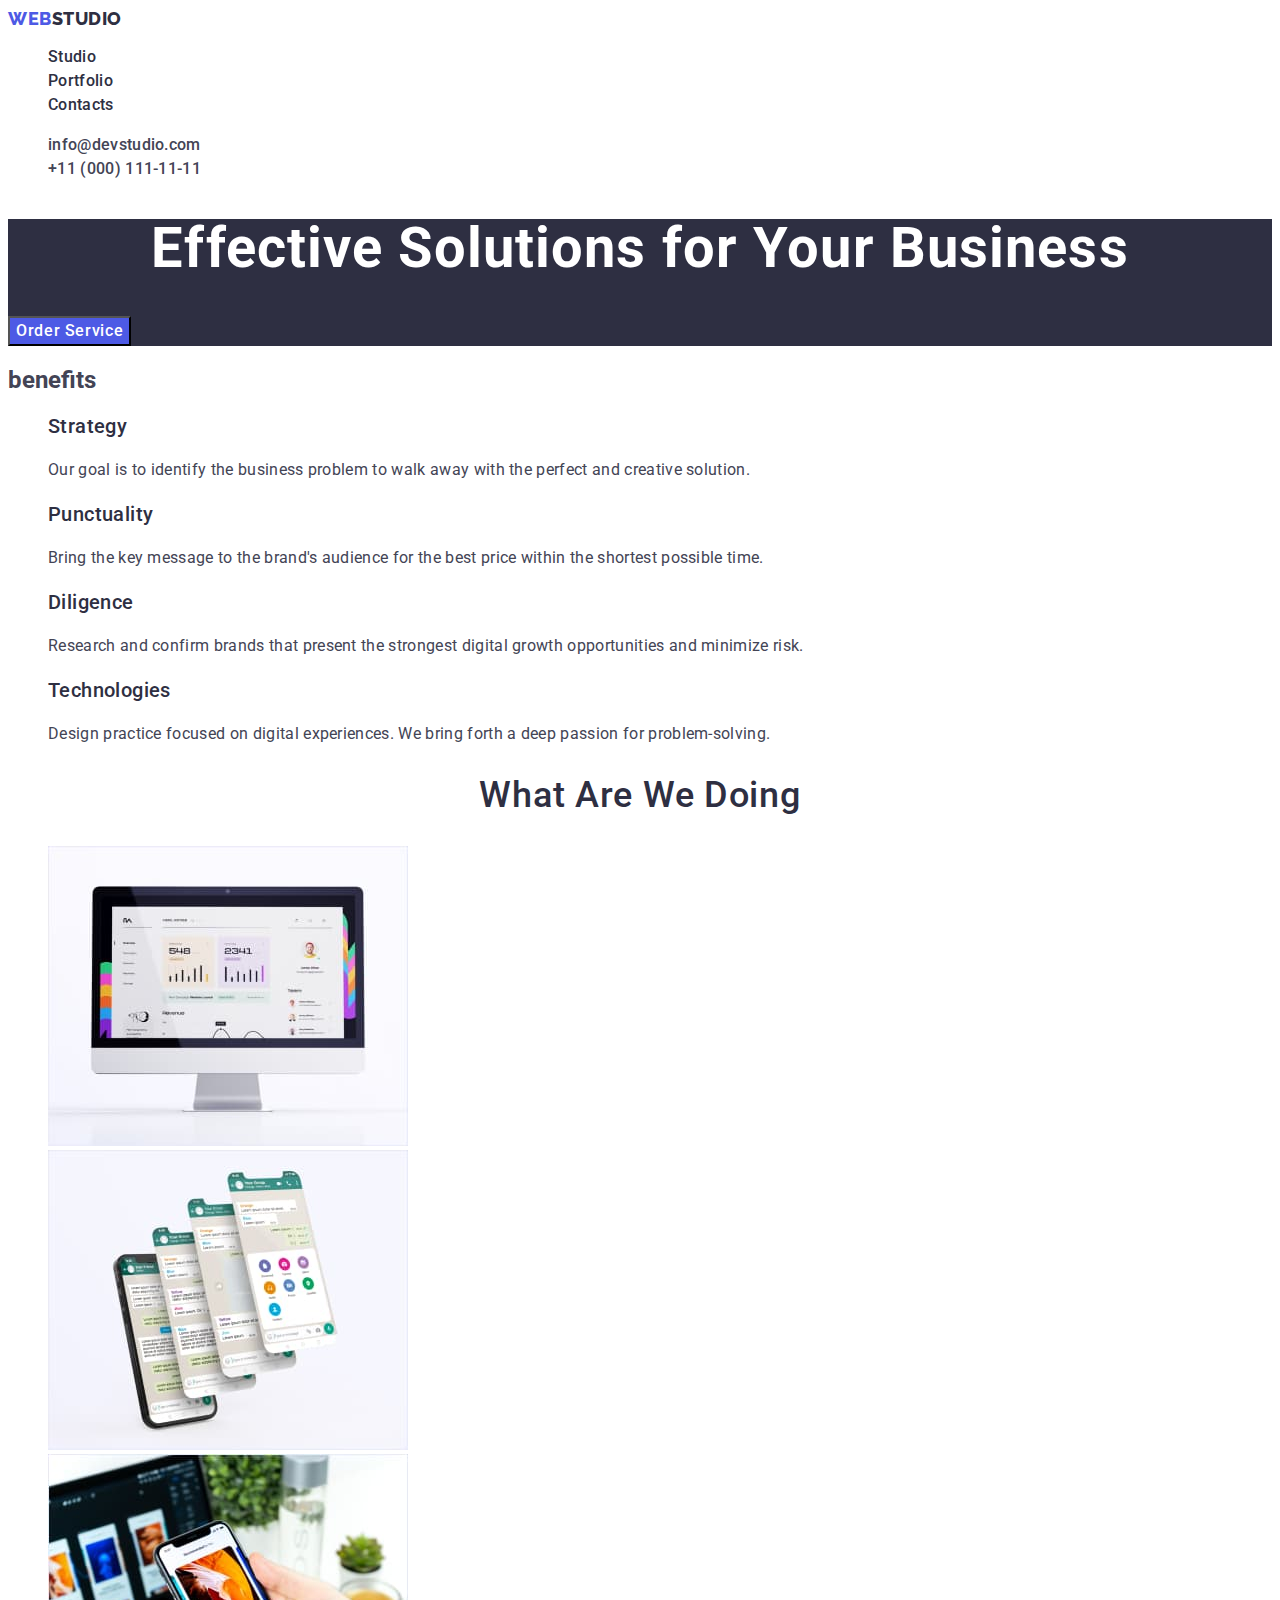
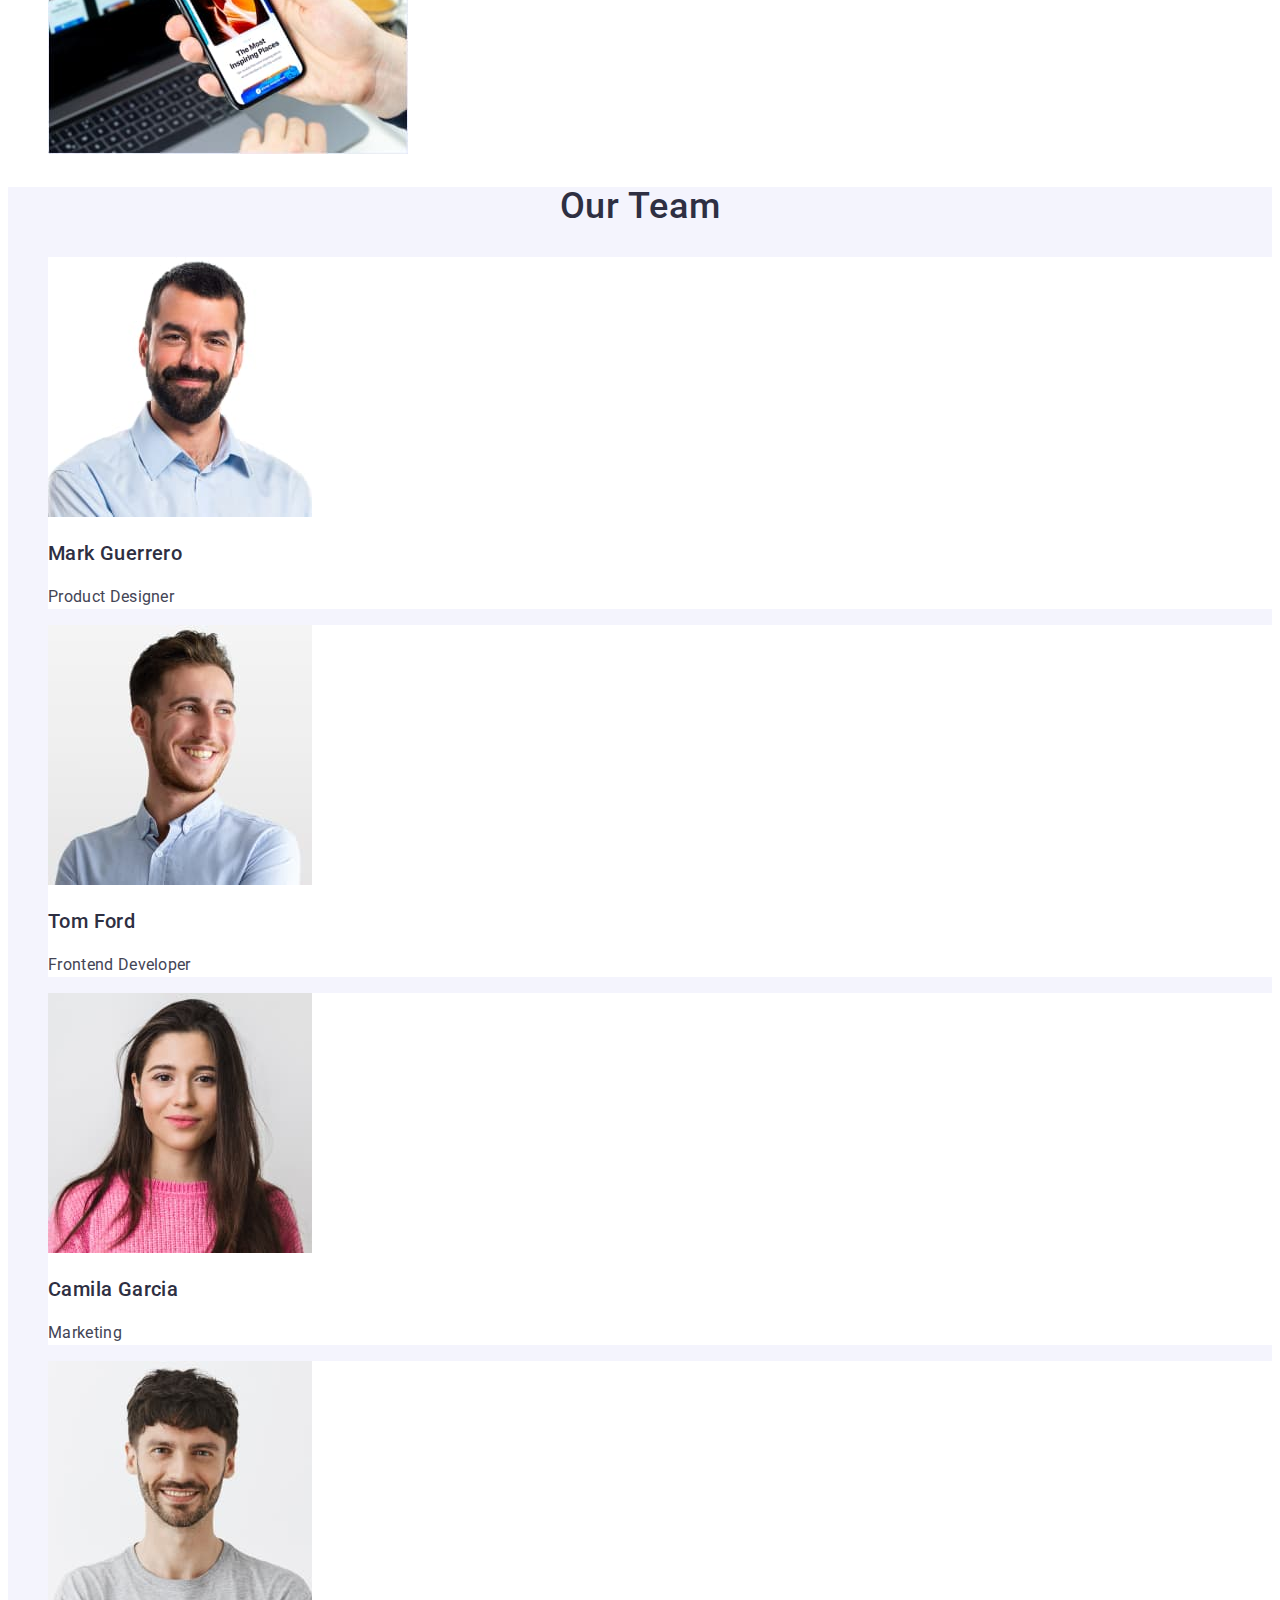
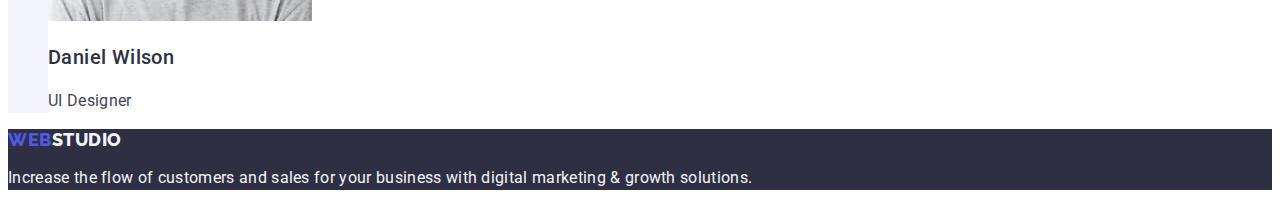
==== index.html @ 7ba55bb9 "Initial commit" ====
<!DOCTYPE html>
<html lang="en">
  <head>
    <meta charset="UTF-8" />
    <meta name="viewport" content="width=device-width, initial-scale=1.0" />
    <title>WebStudio</title>
    <link rel="stylesheet" href="./css/style.css" />
    <link rel="preconnect" href="https://fonts.googleapis.com" />
    <link rel="preconnect" href="https://fonts.gstatic.com" crossorigin />
    <link
      href="https://fonts.googleapis.com/css2?family=Raleway:wght@700&family=Roboto:wght@400;500;700&display=swap"
      rel="stylesheet"
    />
  </head>
  <body class="body">
    <header>
      <nav>
        <a class="web-link link" href="./index.html"
          >Web<span class="web">Studio</span></a
        >
        <ul class="list">
          <li><a class="logo-link link" href="./index.html">Studio</a></li>
          <li>
            <a class="logo-link link" href="./portfolio.html">Portfolio</a>
          </li>
          <li><a class="logo-link link" href="">Contacts</a></li>
        </ul>
      </nav>
      <address class="address">
        <ul class="list">
          <li>
            <a class="address-link link" href="mailto:info@devstudio.com"
              >info@devstudio.com</a
            ><br />
          </li>
          <li>
            <a class="address-link link" href="tel:+110001111111"
              >+11 (000) 111-11-11</a
            ><br />
          </li>
        </ul>
      </address>
    </header>
    <main>
      <!--business-->
      <section class="business">
        <h1 class="business-title">Effective Solutions for Your Business</h1>
        <button class="business-but" type="button">Order Service</button>
      </section>
      <!--benefits-->
      <section>
        <h2>benefits</h2>
        <ul class="list">
          <li>
            <h3 class="benefits-title">Strategy</h3>
            <p class="benefits-text">
              Our goal is to identify the business problem to walk away with the
              perfect and creative solution.
            </p>
          </li>
          <li>
            <h3 class="benefits-title">Punctuality</h3>
            <p class="benefits-text">
              Bring the key message to the brand's audience for the best price
              within the shortest possible time.
            </p>
          </li>
          <li>
            <h3 class="benefits-title">Diligence</h3>
            <p class="benefits-text">
              Research and confirm brands that present the strongest digital
              growth opportunities and minimize risk.
            </p>
          </li>
          <li>
            <h3 class="benefits-title">Technologies</h3>
            <p class="benefits-text">
              Design practice focused on digital experiences. We bring forth a
              deep passion for problem-solving.
            </p>
          </li>
        </ul>
      </section>
      <!--What are we doing-->
      <section>
        <h2 class="title">What are we doing</h2>
        <ul class="list">
          <li>
            <img
              src="./images/img1.jpg"
              alt="computer"
              width="360"
              height="300"
            />
          </li>
          <li>
            <img
              src="./images/img2.jpg"
              alt="tepephones"
              width="360"
              height="300"
            />
          </li>
          <li>
            <img
              src="./images/img3.jpg"
              alt="tepephone"
              width="360"
              height="300"
            />
          </li>
        </ul>
      </section>
      <!--Our Team-->
      <section class="team-section">
        <h2 class="title">Our Team</h2>
        <ul class="list">
          <li class="team-img">
            <img
              src="./images/img4.jpg"
              alt="Mark Guerrero"
              width="264"
              height="260"
            />
            <h3 class="team-title">Mark Guerrero</h3>
            <p class="team-text">Product Designer</p>
          </li>
          <li class="team-img">
            <img
              src="./images/img5.jpg"
              alt="Tom Ford"
              width="264"
              height="260"
            />
            <h3 class="team-title">Tom Ford</h3>
            <p class="team-text">Frontend Developer</p>
          </li>
          <li class="team-img">
            <img
              src="./images/img6.jpg"
              alt="Camila Garcia"
              width="264"
              height="260"
            />
            <h3 class="team-title">Camila Garcia</h3>
            <p class="team-text">Marketing</p>
          </li>
          <li class="team-img">
            <img
              src="./images/img7.jpg"
              alt="Daniel Wilson"
              width="264"
              height="260"
            />
            <h3 class="team-title">Daniel Wilson</h3>
            <p class="team-text">UI Designer</p>
          </li>
        </ul>
      </section>
    </main>
    <footer class="footer">
      <a class="web-link-footer link" href="./index.html"
        >Web<span class="web-studio">Studio</span></a
      >
      <p class="text">
        Increase the flow of customers and sales for your business with digital
        marketing & growth solutions.
      </p>
    </footer>
  </body>
</html>
---- css/style.css ----
:root {
  --iris: #4d5ae5;
  --navyblue: #2e2f42;
  --slate: #434455;
  --white: #fff;
  --cloud: #f4f4fd;
  --ocean: #404bbf;
  --white: #ffffff;
}
.body {
  font-family: "Roboto", sans-serif;
  background-color: #ffffff;
  color: var(--slate);
}
.web {
  color: var(--navyblue);
}
.web-link {
  color: var(--iris);
  font-family: "Raleway", sans-serif;
  font-size: 18px;
  font-weight: 800;
  text-transform: uppercase;
  text-decoration: none;
  line-height: 1.17;
  letter-spacing: 0.03em;
}
.link {
  text-decoration: none;
}
.logo-link {
  color: var(--navyblue, #2e2f42);
  font-family: "Roboto";
  font-weight: 500;
  font-size: 16px;
  line-height: 1.5;
  letter-spacing: 0.02em;
}
.logo-link:hover {
  color: var(--ocean);
}
.logo-link:focus {
  color: var(--ocean);
}
.list {
  list-style: none;
}
.address {
  font-style: normal;
}
.address-link {
  color: var(--slate);
  font-family: "Roboto";
  font-weight: 500;
  line-height: 1.5;
  letter-spacing: 0.02em;
}
.address-link:hover {
  color: var(--ocean);
}
.address-link:focus {
  color: var(--ocean);
}
.business {
  background: var(--navyblue);
}
.business-title {
  color: var(--white);
  text-align: center;
  font-family: "Roboto" o;
  font-size: 56px;
  line-height: 1.07;
  letter-spacing: 0.02em;
}
.business-but {
  font-family: "Roboto", sans-serif;
  font-size: 16px;
  font-weight: 500;
  line-height: 1.5;
  letter-spacing: 0.04em;
  background: var(--iris);
  color: var(--white);
  cursor: pointer;
}
.business-but:hover {
  background-color: var(--ocean);
}
.business-but:focus {
  background-color: var(--ocean);
}
.benefits-title {
  font-family: "Roboto";
  font-size: 20px;
  font-weight: 500;
  color: var(--navyblue);
  line-height: 1.2;
  letter-spacing: 0.02em;
}
.benefits-text {
  font-family: "Roboto";
  font-size: 16px;
  color: var(--slate);
  line-height: 1.5;
  letter-spacing: 0.02em;
}
.team-section {
  background-color: var(--cloud);
}
.title {
  color: var(--navyblue);
  font-family: "Roboto";
  text-align: center;
  font-size: 36px;
  font-weight: 500;
  text-transform: capitalize;
  line-height: 1.11;
  letter-spacing: 0.02em;
}
.team-img {
  background-color: var(--white);
}
.team-title {
  color: var(--navyblue);
  font-family: "Roboto";
  font-size: 20px;
  font-style: normal;
  font-weight: 500;
  line-height: 1.2;
  letter-spacing: 0.02em;
}
.team-text {
  color: var(--slate, #434455);
  font-family: "Roboto";
  font-size: 16px;
  font-style: normal;
  line-height: 1.5;
  letter-spacing: 0.02em;
}
/*footer*/
.footer {
  background: var(--navyblue);
}
.web-link-footer {
  color: var(--iris);
  font-family: "Raleway", sans-serif;
  font-size: 18px;
  font-weight: 800;
  text-transform: uppercase;
  line-height: 1.17;
  letter-spacing: 0.03em;
}
.web-studio {
  color: var(--cloud);
}
.text {
  color: var(--cloud);
  font-family: "Roboto";
  font-size: 16px;
  line-height: 1.5;
  letter-spacing: 0.02em;
}
/*Technologies*/
.tech-but {
  font-family: "Roboto", sans-serif;
  font-size: 16px;
  font-weight: 500;
  line-height: 1.5;
  letter-spacing: 0.04em;
  color: var(--iris);
  background-color: var(--cloud);
  cursor: pointer;
}
.tech-but:hover {
  color: var(--white);
  background-color: var(--ocean);
}
.tech-but:focus {
  color: var(--white);
  background-color: var(--ocean);
}
.tech-title {
  color: var(--navyblue);
  font-family: "Roboto";
  font-size: 20px;
  font-weight: 500;
  line-height: 1.2;
  letter-spacing: 0.02em;
}
.tech-text {
  color: var(--slate);
  font-family: "Roboto";
  font-size: 16px;
  line-height: 1.5;
  letter-spacing: 0.02em;
}
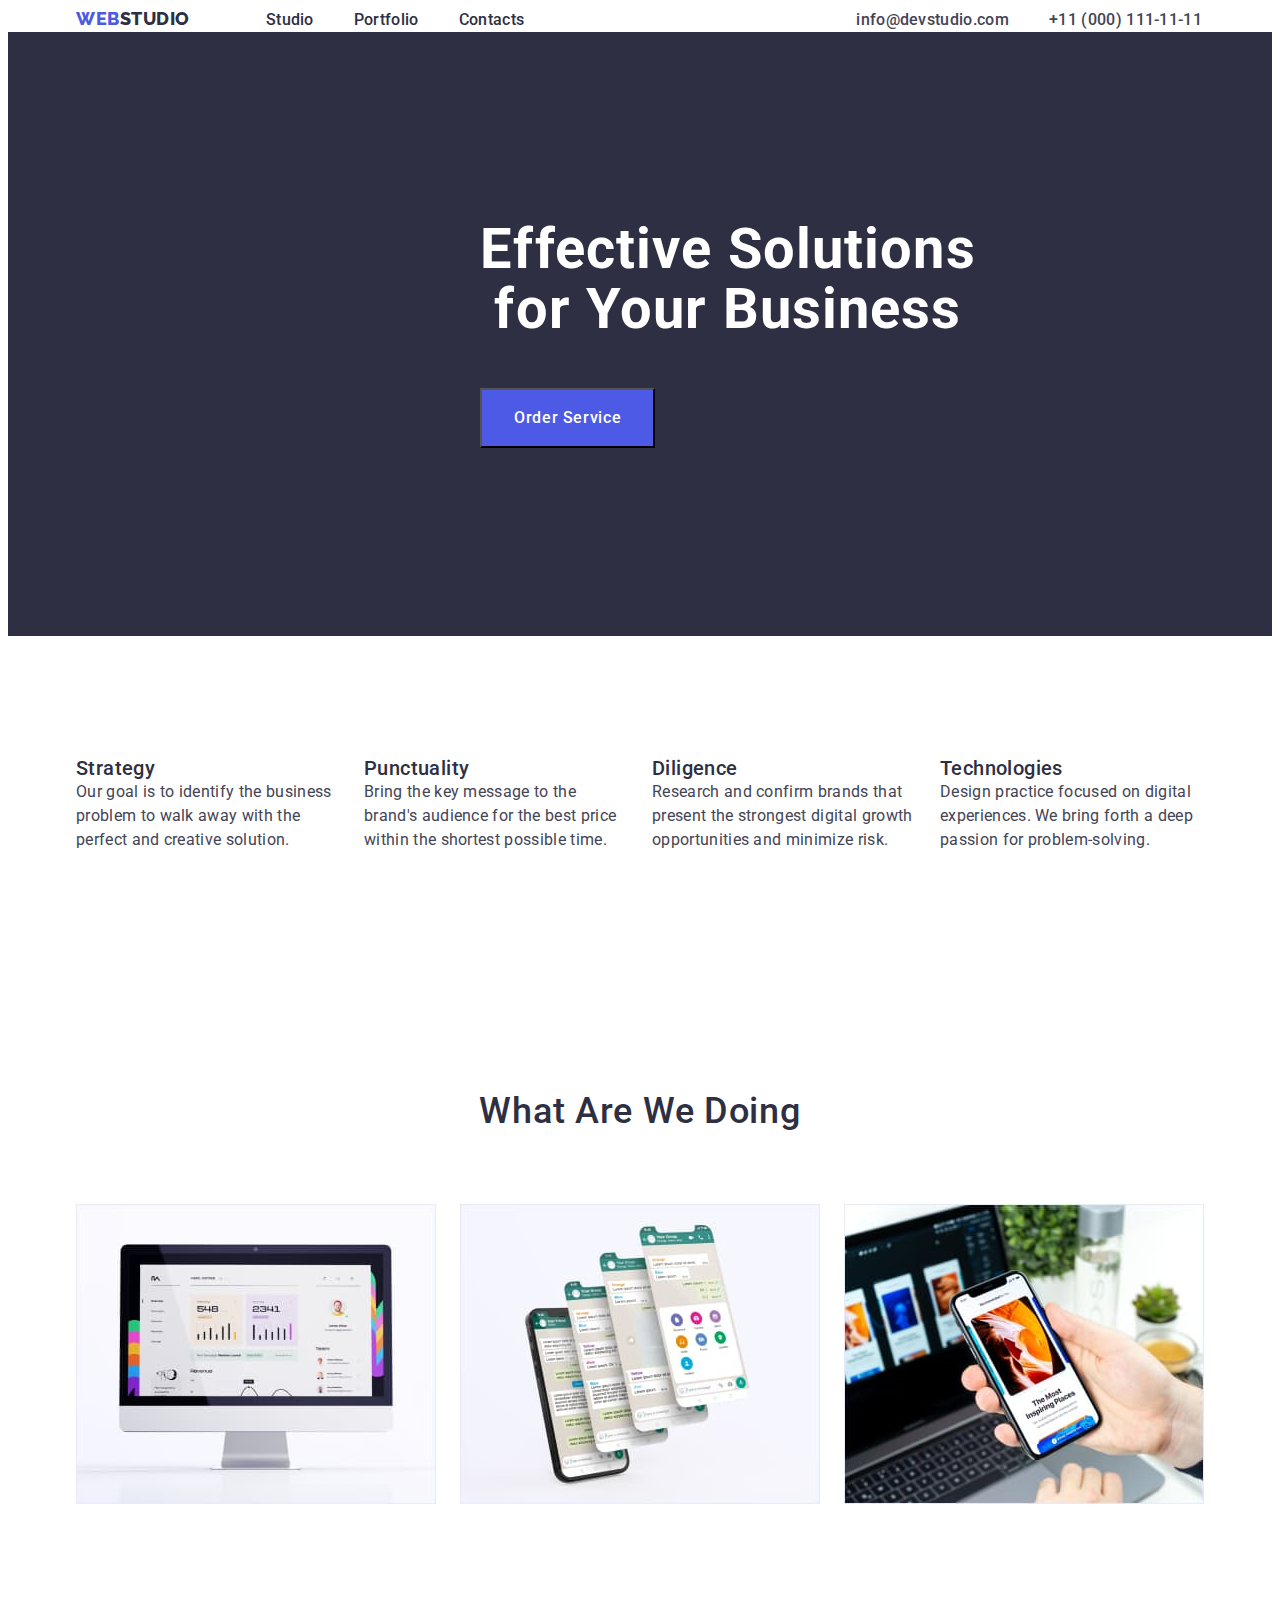
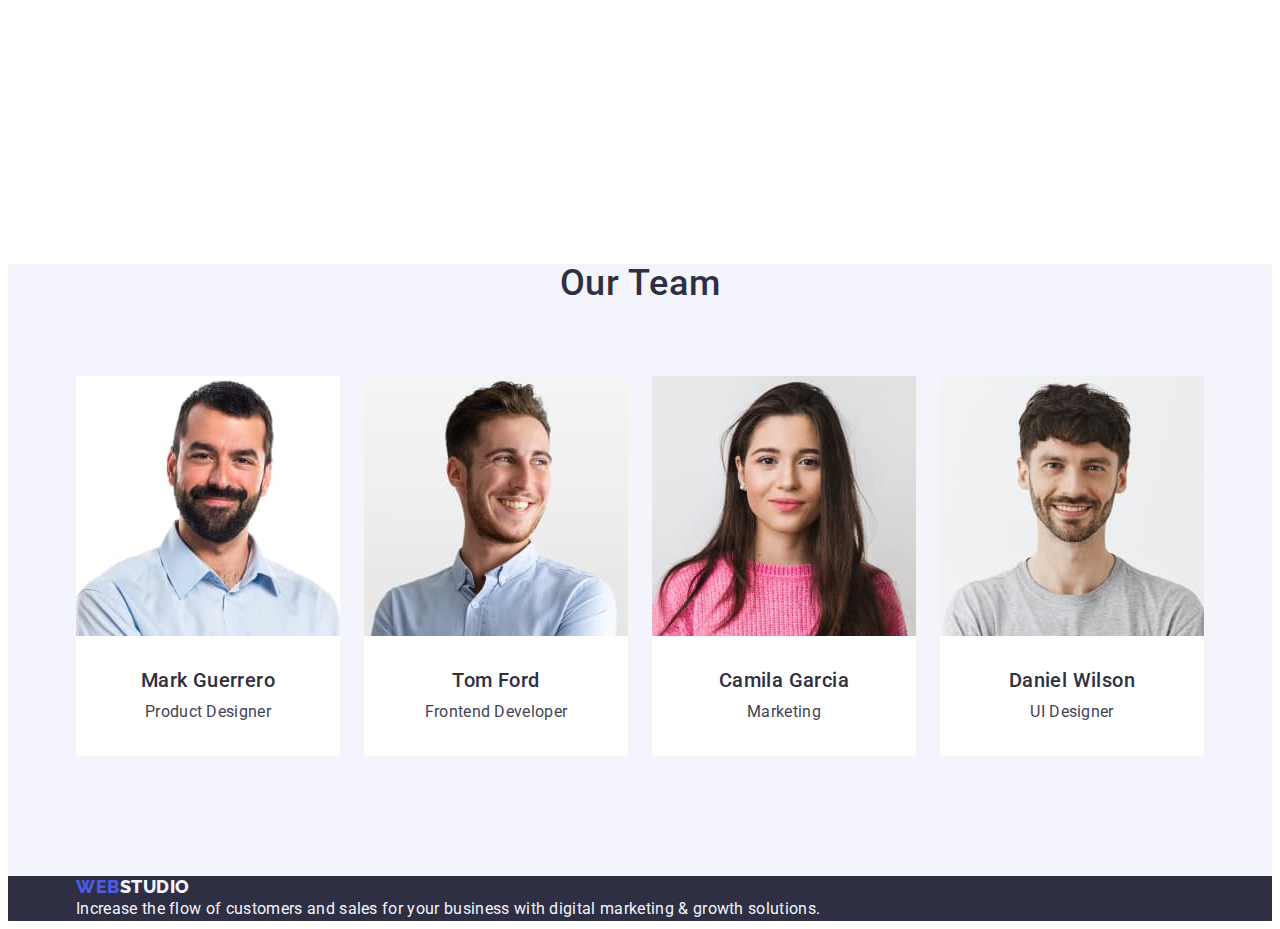
==== commit 7187f3c5: "project" ====
--- a/index.html
+++ b/index.html
@@ -14,158 +14,168 @@
   </head>
   <body class="body">
     <header>
-      <nav>
-        <a class="web-link link" href="./index.html"
-          >Web<span class="web">Studio</span></a
-        >
-        <ul class="list">
-          <li><a class="logo-link link" href="./index.html">Studio</a></li>
-          <li>
-            <a class="logo-link link" href="./portfolio.html">Portfolio</a>
-          </li>
-          <li><a class="logo-link link" href="">Contacts</a></li>
-        </ul>
-      </nav>
-      <address class="address">
-        <ul class="list">
-          <li>
-            <a class="address-link link" href="mailto:info@devstudio.com"
-              >info@devstudio.com</a
-            ><br />
-          </li>
-          <li>
-            <a class="address-link link" href="tel:+110001111111"
-              >+11 (000) 111-11-11</a
-            ><br />
-          </li>
-        </ul>
-      </address>
+      <div class="container head">
+        <nav class="nav">
+          <a class="web-link link" href="./index.html"
+            >Web<span class="web">Studio</span></a
+          >
+          <ul class="logo list">
+            <li><a class="logo-link link" href="./index.html">Studio</a></li>
+            <li>
+              <a class="logo-link link" href="./portfolio.html">Portfolio</a>
+            </li>
+            <li><a class="logo-link link" href="">Contacts</a></li>
+          </ul>
+        </nav>
+        <address class="address">
+          <ul class="address-link-list list">
+            <li>
+              <a class="address-link link" href="mailto:info@devstudio.com"
+                >info@devstudio.com</a
+              ><br />
+            </li>
+            <li>
+              <a class="address-link link" href="tel:+110001111111"
+                >+11 (000) 111-11-11</a
+              ><br />
+            </li>
+          </ul>
+        </address>
+      </div>
     </header>
     <main>
       <!--business-->
-      <section class="business">
+      <section class="business business-conteiner">
         <h1 class="business-title">Effective Solutions for Your Business</h1>
         <button class="business-but" type="button">Order Service</button>
       </section>
       <!--benefits-->
-      <section>
-        <h2>benefits</h2>
-        <ul class="list">
-          <li>
-            <h3 class="benefits-title">Strategy</h3>
-            <p class="benefits-text">
-              Our goal is to identify the business problem to walk away with the
-              perfect and creative solution.
-            </p>
-          </li>
-          <li>
-            <h3 class="benefits-title">Punctuality</h3>
-            <p class="benefits-text">
-              Bring the key message to the brand's audience for the best price
-              within the shortest possible time.
-            </p>
-          </li>
-          <li>
-            <h3 class="benefits-title">Diligence</h3>
-            <p class="benefits-text">
-              Research and confirm brands that present the strongest digital
-              growth opportunities and minimize risk.
-            </p>
-          </li>
-          <li>
-            <h3 class="benefits-title">Technologies</h3>
-            <p class="benefits-text">
-              Design practice focused on digital experiences. We bring forth a
-              deep passion for problem-solving.
-            </p>
-          </li>
-        </ul>
+      <section class="benefits-conteiner">
+        <div class="container">
+          <h2 class="visually-hidden">benefits</h2>
+          <ul class="benefits list">
+            <li class="benefits-item">
+              <h3 class="benefits-title">Strategy</h3>
+              <p class="benefits-text">
+                Our goal is to identify the business problem to walk away with
+                the perfect and creative solution.
+              </p>
+            </li>
+            <li class="benefits-item">
+              <h3 class="benefits-title">Punctuality</h3>
+              <p class="benefits-text">
+                Bring the key message to the brand's audience for the best price
+                within the shortest possible time.
+              </p>
+            </li>
+            <li class="benefits-item">
+              <h3 class="benefits-title">Diligence</h3>
+              <p class="benefits-text">
+                Research and confirm brands that present the strongest digital
+                growth opportunities and minimize risk.
+              </p>
+            </li>
+            <li class="benefits-item">
+              <h3 class="benefits-title">Technologies</h3>
+              <p class="benefits-text">
+                Design practice focused on digital experiences. We bring forth a
+                deep passion for problem-solving.
+              </p>
+            </li>
+          </ul>
+        </div>
       </section>
       <!--What are we doing-->
       <section>
-        <h2 class="title">What are we doing</h2>
-        <ul class="list">
-          <li>
-            <img
-              src="./images/img1.jpg"
-              alt="computer"
-              width="360"
-              height="300"
-            />
-          </li>
-          <li>
-            <img
-              src="./images/img2.jpg"
-              alt="tepephones"
-              width="360"
-              height="300"
-            />
-          </li>
-          <li>
-            <img
-              src="./images/img3.jpg"
-              alt="tepephone"
-              width="360"
-              height="300"
-            />
-          </li>
-        </ul>
+        <div class="doing-container container">
+          <h2 class="doing-title title">What are we doing</h2>
+          <ul class="doing-list list">
+            <li>
+              <img
+                src="./images/img1.jpg"
+                alt="computer"
+                width="360"
+                height="300"
+              />
+            </li>
+            <li>
+              <img
+                src="./images/img2.jpg"
+                alt="tepephones"
+                width="360"
+                height="300"
+              />
+            </li>
+            <li>
+              <img
+                src="./images/img3.jpg"
+                alt="tepephone"
+                width="360"
+                height="300"
+              />
+            </li>
+          </ul>
+        </div>
       </section>
       <!--Our Team-->
       <section class="team-section">
-        <h2 class="title">Our Team</h2>
-        <ul class="list">
-          <li class="team-img">
-            <img
-              src="./images/img4.jpg"
-              alt="Mark Guerrero"
-              width="264"
-              height="260"
-            />
-            <h3 class="team-title">Mark Guerrero</h3>
-            <p class="team-text">Product Designer</p>
-          </li>
-          <li class="team-img">
-            <img
-              src="./images/img5.jpg"
-              alt="Tom Ford"
-              width="264"
-              height="260"
-            />
-            <h3 class="team-title">Tom Ford</h3>
-            <p class="team-text">Frontend Developer</p>
-          </li>
-          <li class="team-img">
-            <img
-              src="./images/img6.jpg"
-              alt="Camila Garcia"
-              width="264"
-              height="260"
-            />
-            <h3 class="team-title">Camila Garcia</h3>
-            <p class="team-text">Marketing</p>
-          </li>
-          <li class="team-img">
-            <img
-              src="./images/img7.jpg"
-              alt="Daniel Wilson"
-              width="264"
-              height="260"
-            />
-            <h3 class="team-title">Daniel Wilson</h3>
-            <p class="team-text">UI Designer</p>
-          </li>
-        </ul>
+        <div class="team-container container">
+          <h2 class="team-title-list title">Our Team</h2>
+          <ul class="team-list list">
+            <li class="team-img">
+              <img
+                src="./images/img4.jpg"
+                alt="Mark Guerrero"
+                width="264"
+                height="260"
+              />
+              <h3 class="team-title">Mark Guerrero</h3>
+              <p class="team-text">Product Designer</p>
+            </li>
+            <li class="team-img">
+              <img
+                src="./images/img5.jpg"
+                alt="Tom Ford"
+                width="264"
+                height="260"
+              />
+              <h3 class="team-title">Tom Ford</h3>
+              <p class="team-text">Frontend Developer</p>
+            </li>
+            <li class="team-img">
+              <img
+                src="./images/img6.jpg"
+                alt="Camila Garcia"
+                width="264"
+                height="260"
+              />
+              <h3 class="team-title">Camila Garcia</h3>
+              <p class="team-text">Marketing</p>
+            </li>
+            <li class="team-img">
+              <img
+                src="./images/img7.jpg"
+                alt="Daniel Wilson"
+                width="264"
+                height="260"
+              />
+              <h3 class="team-title">Daniel Wilson</h3>
+              <p class="team-text">UI Designer</p>
+            </li>
+          </ul>
+        </div>
       </section>
     </main>
-    <footer class="footer">
-      <a class="web-link-footer link" href="./index.html"
-        >Web<span class="web-studio">Studio</span></a
-      >
-      <p class="text">
-        Increase the flow of customers and sales for your business with digital
-        marketing & growth solutions.
-      </p>
+    <footer class="footer-container footer">
+      <div class="container">
+        <a class="web-link-footer link" href="./index.html"
+          >Web<span class="web-studio">Studio</span></a
+        >
+        <p class="text">
+          Increase the flow of customers and sales for your business with
+          digital marketing & growth solutions.
+        </p>
+      </div>
     </footer>
   </body>
 </html>
--- a/css/style.css
+++ b/css/style.css
@@ -7,13 +7,49 @@
   --ocean: #404bbf;
   --white: #ffffff;
 }
+*,
+*::after,
+*::before{
+  box-sizing: border-box;
+}
 .body {
   font-family: "Roboto", sans-serif;
   background-color: #ffffff;
   color: var(--slate);
 }
+h1,
+h2,
+h3,
+p{
+   margin: 0;
+}  
+img{
+  display: block;
+  max-width: 100%;
+  width:auto;
+}
+.container{
+  width: 1158px;
+  padding-left: 15px;
+  padding-right: 15px;
+  margin-left: auto;
+  margin-right: auto;
+}
 .web {
   color: var(--navyblue);
+}
+.container-header{
+  padding-top: 24px;
+  padding-bottom: 24px;
+  padding-right: auto;
+  padding-left: auto;
+}
+.head{
+  display: flex;
+}
+.nav{
+  display: flex;
+  margin-right: 332px;  
 }
 .web-link {
   color: var(--iris);
@@ -24,10 +60,16 @@
   text-decoration: none;
   line-height: 1.17;
   letter-spacing: 0.03em;
+  display: flex;
+  margin-right: 76px;
 }
 .link {
   text-decoration: none;
 }
+.logo{
+  display: flex;
+  gap: 40px;  
+}
 .logo-link {
   color: var(--navyblue, #2e2f42);
   font-family: "Roboto";
@@ -44,6 +86,8 @@
 }
 .list {
   list-style: none;
+  padding: 0;
+  margin: 0;
 }
 .address {
   font-style: normal;
@@ -60,6 +104,10 @@
 }
 .address-link:focus {
   color: var(--ocean);
+}
+.address-link-list{
+  display: flex;
+  gap: 40px;
 }
 .business {
   background: var(--navyblue);
@@ -71,6 +119,13 @@
   font-size: 56px;
   line-height: 1.07;
   letter-spacing: 0.02em;
+  width: 496px;
+}
+.business-conteiner{
+  padding-top: 188px;
+  padding-right: 472px;
+  padding-bottom: 188px;
+  padding-left: 472px;
 }
 .business-but {
   font-family: "Roboto", sans-serif;
@@ -81,6 +136,11 @@
   background: var(--iris);
   color: var(--white);
   cursor: pointer;
+  display: inline-flex;
+  padding: 16px 32px;
+  align-items: flex-start;
+  gap: 10px;
+  margin-top: 48px;
 }
 .business-but:hover {
   background-color: var(--ocean);
@@ -88,6 +148,28 @@
 .business-but:focus {
   background-color: var(--ocean);
 }
+.visually-hidden{
+  position: absolute;
+  white-space: nowrap;
+  width: 1px;
+  height: 1px;
+  overflow: hidden;
+  border: 0;
+  padding: 0;
+  clip: rect(0 0 0 0); 
+  clip-path: inset(50%);
+  margin: -1px;
+}
+.benefits-conteiner{
+  padding-top: 120px;
+  padding-bottom: 120px;
+  padding-right: auto;
+  padding-left: auto;
+}
+.benefits{
+  display: flex;
+  gap: 24px;
+}
 .benefits-title {
   font-family: "Roboto";
   font-size: 20px;
@@ -102,6 +184,21 @@
   color: var(--slate);
   line-height: 1.5;
   letter-spacing: 0.02em;
+  margin-bottom: 120px;
+}
+.benefits-item{
+  flex-basis:calc((100% - 24px * 3) / 4) ;
+}
+.doing-container{
+  padding-bottom: 120px;
+}
+.doing-title{
+  margin-bottom: 72px;
+}
+.doing-list{
+  display: flex;
+  gap: 24px;
+  margin-bottom: 120px;
 }
 .team-section {
   background-color: var(--cloud);
@@ -116,9 +213,20 @@
   line-height: 1.11;
   letter-spacing: 0.02em;
 }
+.team-container{
+  padding-bottom: 120px;
+}
 .team-img {
   background-color: var(--white);
 }
+.team-title-list{
+  margin-top: 120px;
+  margin-bottom: 72px;
+}
+.team-list{
+  display: flex;
+  gap: 24px;
+}
 .team-title {
   color: var(--navyblue);
   font-family: "Roboto";
@@ -127,6 +235,10 @@
   font-weight: 500;
   line-height: 1.2;
   letter-spacing: 0.02em;
+  text-align: center;
+
+  margin-top: 32px;
+  margin-bottom: 8px;
 }
 .team-text {
   color: var(--slate, #434455);
@@ -135,10 +247,19 @@
   font-style: normal;
   line-height: 1.5;
   letter-spacing: 0.02em;
+  text-align: center;
+
+  margin-bottom: 32px;
 }
 /*footer*/
 .footer {
   background: var(--navyblue);
+}
+.footer-conteiner{
+  padding-top: 101.5px;
+  padding-bottom: 100px;
+  padding-left: auto;
+  padding-right: auto;
 }
 .web-link-footer {
   color: var(--iris);
@@ -160,6 +281,21 @@
   letter-spacing: 0.02em;
 }
 /*Technologies*/
+.header{
+  display: flex;
+  border-bottom: 1px solid var(--cornflower, #E7E9FC);
+}
+.technologies-container{
+  padding-top: 96px;
+  padding-bottom: 120px;
+  padding-left: auto;
+  padding-right: auto;
+}
+.but{
+  display: flex;
+  gap: 24px;
+  margin-bottom: 84px;
+}
 .tech-but {
   font-family: "Roboto", sans-serif;
   font-size: 16px;
@@ -178,6 +314,15 @@
   color: var(--white);
   background-color: var(--ocean);
 }
+.tech-list{
+  display: flex;
+  flex-wrap: wrap;
+  row-gap: 24px;
+  column-gap: 48px;
+}
+.tech-list-title{
+  flex-basis: calc((100% - 32px * 2) / 3);
+}
 .tech-title {
   color: var(--navyblue);
   font-family: "Roboto";
@@ -192,4 +337,4 @@
   font-size: 16px;
   line-height: 1.5;
   letter-spacing: 0.02em;
-}
+}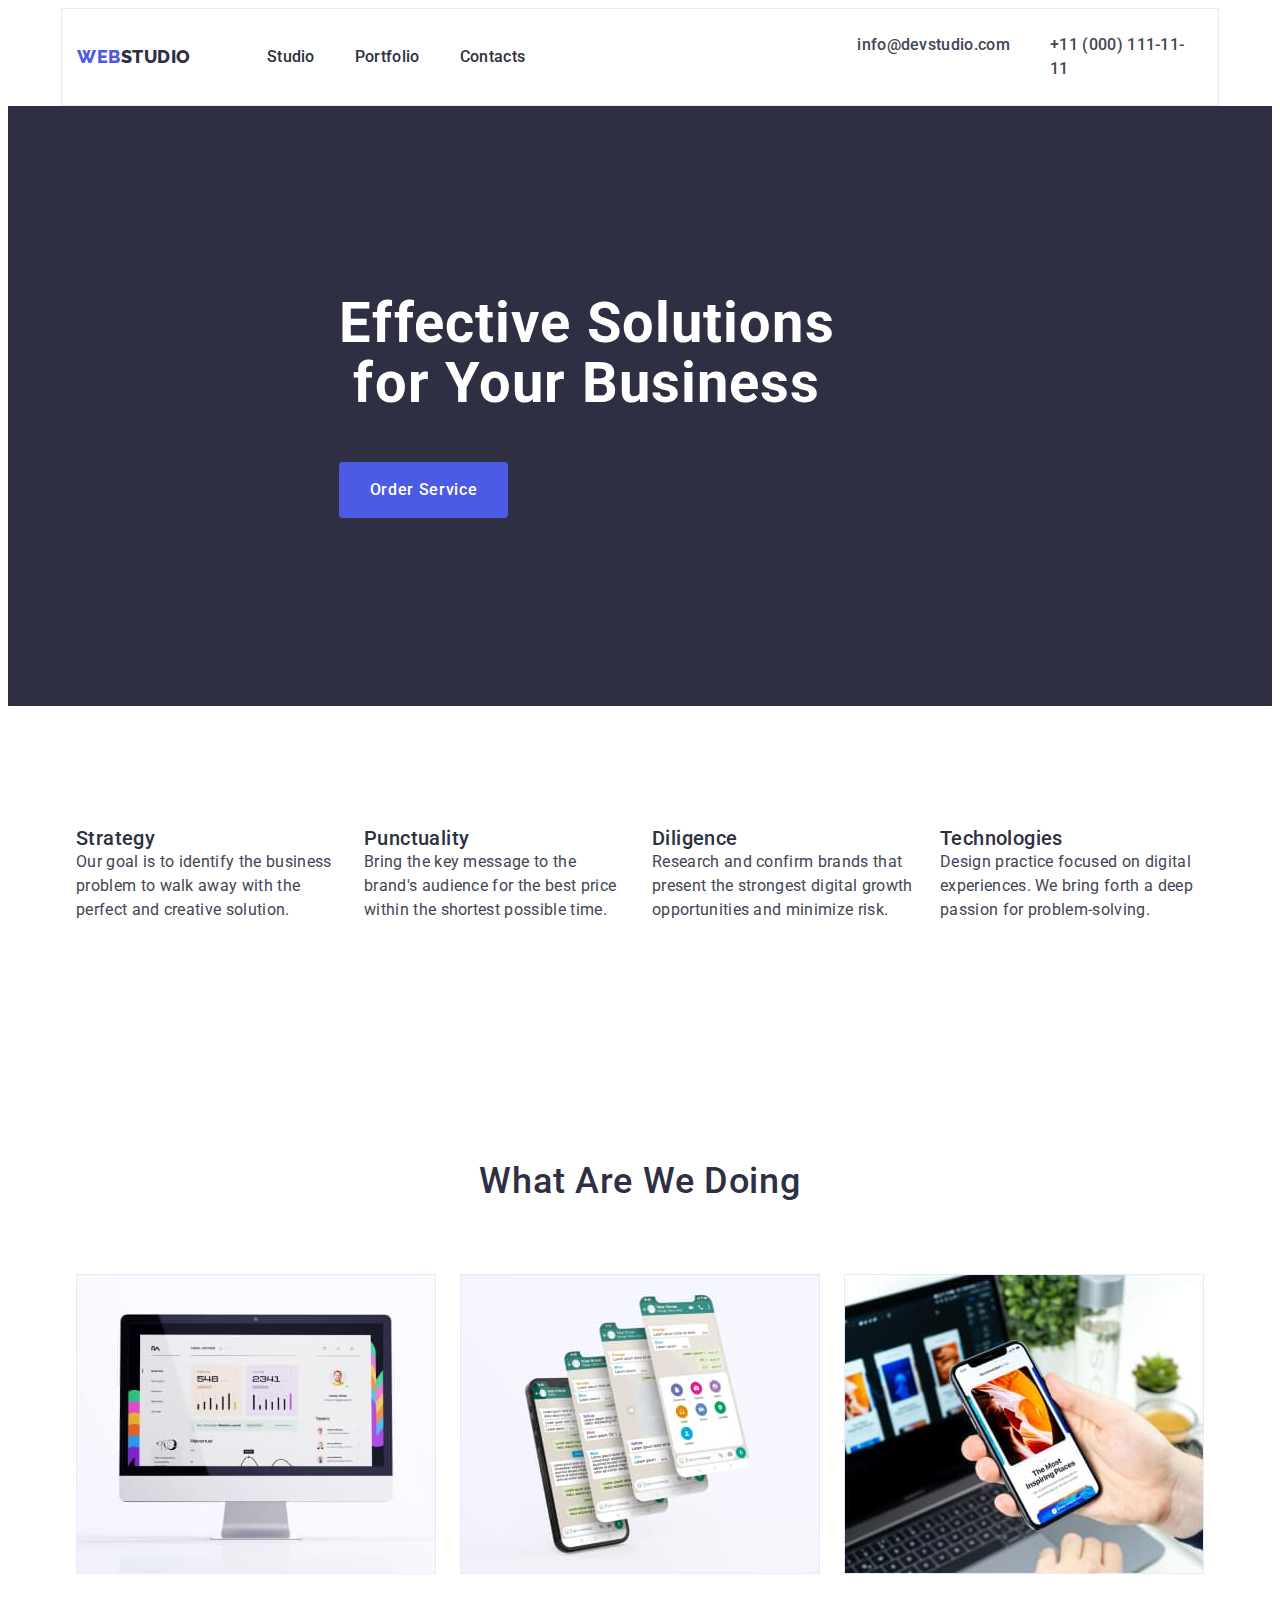
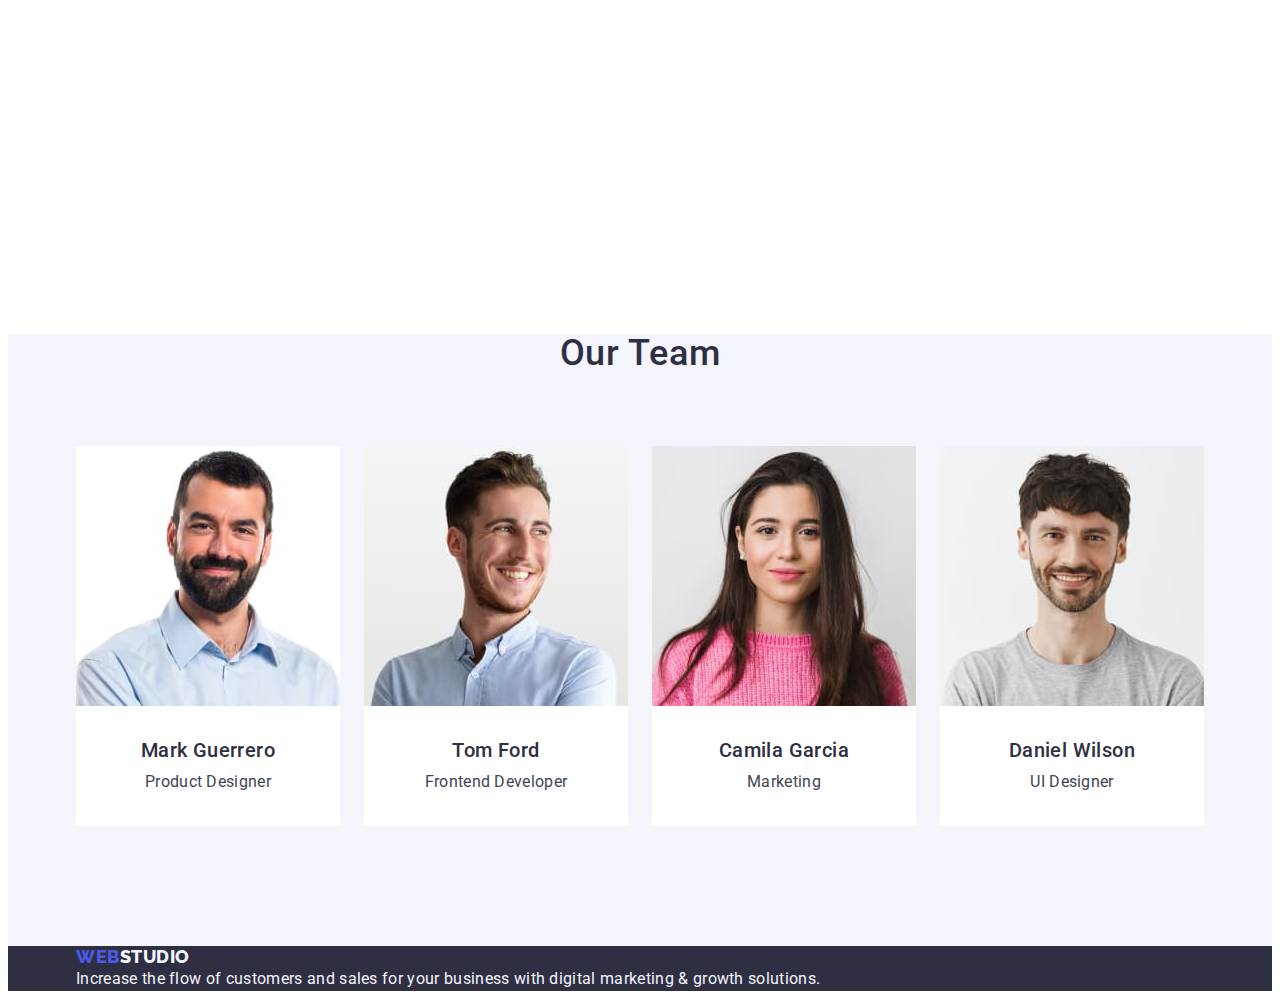
==== commit 8fcc447e: "project" ====
--- a/index.html
+++ b/index.html
@@ -46,8 +46,10 @@
     <main>
       <!--business-->
       <section class="business business-conteiner">
-        <h1 class="business-title">Effective Solutions for Your Business</h1>
-        <button class="business-but" type="button">Order Service</button>
+        <div class="container">
+          <h1 class="business-title">Effective Solutions for Your Business</h1>
+          <button class="business-but" type="button">Order Service</button>
+        </div>
       </section>
       <!--benefits-->
       <section class="benefits-conteiner">
--- a/css/style.css
+++ b/css/style.css
@@ -45,11 +45,13 @@
   padding-left: auto;
 }
 .head{
+  border: 1px solid #e7e9fc;
   display: flex;
 }
 .nav{
   display: flex;
-  margin-right: 332px;  
+  align-items: center; 
+  margin-right: 332px; 
 }
 .web-link {
   color: var(--iris);
@@ -108,9 +110,11 @@
 .address-link-list{
   display: flex;
   gap: 40px;
+  padding: 24px 0 ;
 }
 .business {
   background: var(--navyblue);
+  padding: 188px 316px;
 }
 .business-title {
   color: var(--white);
@@ -119,13 +123,7 @@
   font-size: 56px;
   line-height: 1.07;
   letter-spacing: 0.02em;
-  width: 496px;
-}
-.business-conteiner{
-  padding-top: 188px;
-  padding-right: 472px;
-  padding-bottom: 188px;
-  padding-left: 472px;
+  max-width: 496px;
 }
 .business-but {
   font-family: "Roboto", sans-serif;
@@ -136,11 +134,12 @@
   background: var(--iris);
   color: var(--white);
   cursor: pointer;
-  display: inline-flex;
-  padding: 16px 32px;
-  align-items: flex-start;
-  gap: 10px;
+  display: block;
+  min-width: 169px;
+  height: 56px;
+  border: none;;
   margin-top: 48px;
+  border-radius: 4px;
 }
 .business-but:hover {
   background-color: var(--ocean);
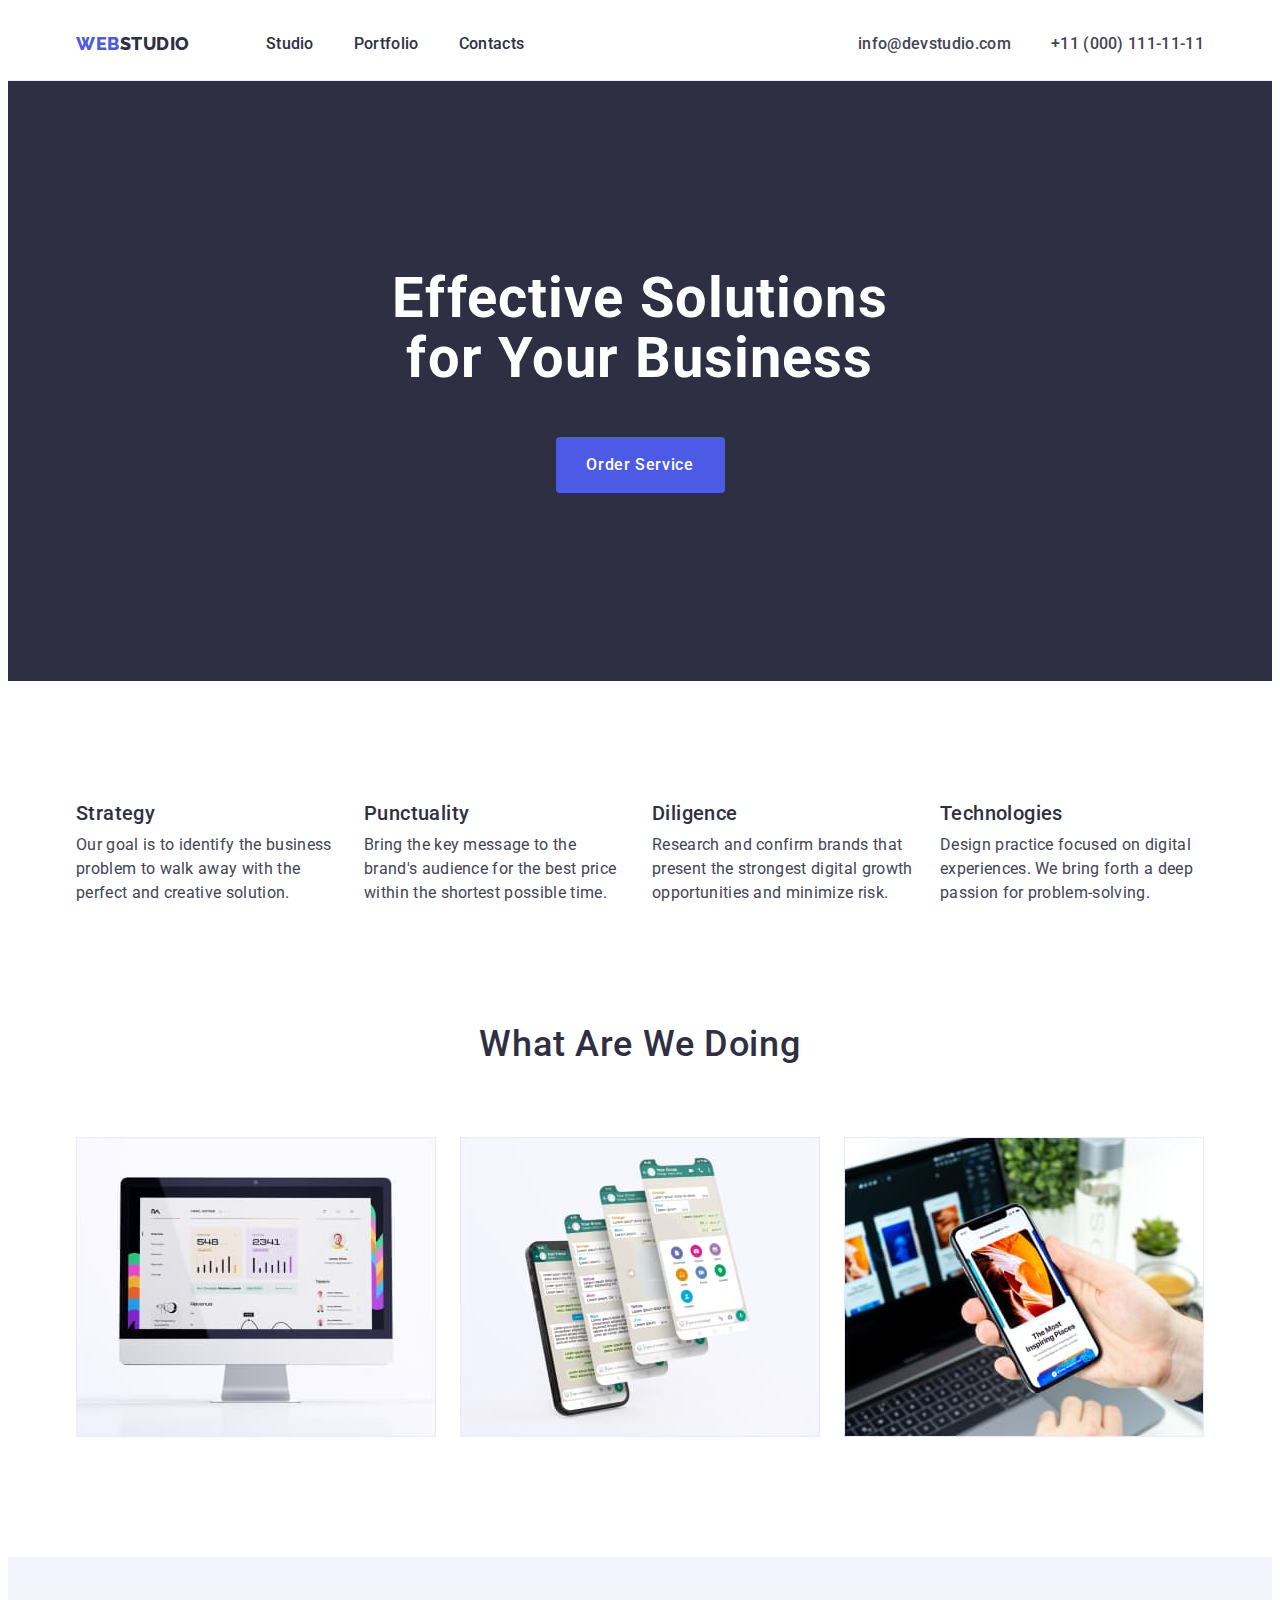
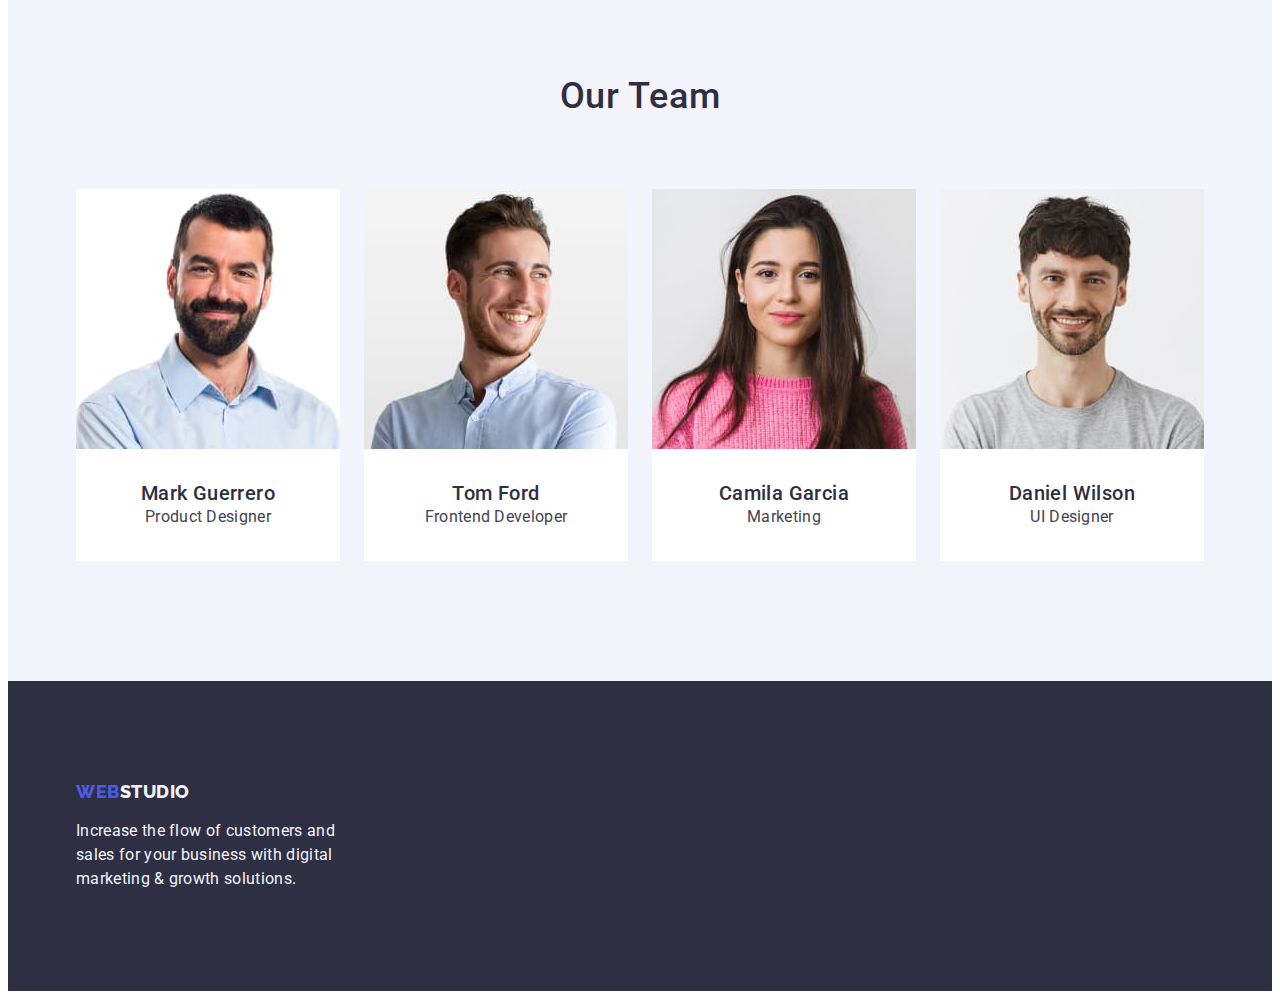
==== commit 7ae745de: "project" ====
--- a/index.html
+++ b/index.html
@@ -4,6 +4,13 @@
     <meta charset="UTF-8" />
     <meta name="viewport" content="width=device-width, initial-scale=1.0" />
     <title>WebStudio</title>
+    <link
+      rel="stylesheet"
+      href="https://cdnjs.cloudflare.com/ajax/libs/modern-normalize/2.0.0/modern-normalize.min.css"
+      integrity="sha512-4xo8blKMVCiXpTaLzQSLSw3KFOVPWhm/TRtuPVc4WG6kUgjH6J03IBuG7JZPkcWMxJ5huwaBpOpnwYElP/m6wg=="
+      crossorigin="anonymous"
+      referrerpolicy="no-referrer"
+    />
     <link rel="stylesheet" href="./css/style.css" />
     <link rel="preconnect" href="https://fonts.googleapis.com" />
     <link rel="preconnect" href="https://fonts.gstatic.com" crossorigin />
@@ -13,7 +20,7 @@
     />
   </head>
   <body class="body">
-    <header>
+    <header class="header">
       <div class="container head">
         <nav class="nav">
           <a class="web-link link" href="./index.html"
@@ -32,12 +39,12 @@
             <li>
               <a class="address-link link" href="mailto:info@devstudio.com"
                 >info@devstudio.com</a
-              ><br />
+              >
             </li>
             <li>
               <a class="address-link link" href="tel:+110001111111"
                 >+11 (000) 111-11-11</a
-              ><br />
+              >
             </li>
           </ul>
         </address>
@@ -88,8 +95,8 @@
         </div>
       </section>
       <!--What are we doing-->
-      <section>
-        <div class="doing-container container">
+      <section class="doing-container">
+        <div class="container">
           <h2 class="doing-title title">What are we doing</h2>
           <ul class="doing-list list">
             <li>
@@ -131,8 +138,10 @@
                 width="264"
                 height="260"
               />
-              <h3 class="team-title">Mark Guerrero</h3>
-              <p class="team-text">Product Designer</p>
+              <div class="content">
+                <h3 class="team-title">Mark Guerrero</h3>
+                <p class="team-text">Product Designer</p>
+              </div>
             </li>
             <li class="team-img">
               <img
@@ -141,8 +150,10 @@
                 width="264"
                 height="260"
               />
-              <h3 class="team-title">Tom Ford</h3>
-              <p class="team-text">Frontend Developer</p>
+              <div class="content">
+                <h3 class="team-title">Tom Ford</h3>
+                <p class="team-text">Frontend Developer</p>
+              </div>
             </li>
             <li class="team-img">
               <img
@@ -151,8 +162,10 @@
                 width="264"
                 height="260"
               />
-              <h3 class="team-title">Camila Garcia</h3>
-              <p class="team-text">Marketing</p>
+              <div class="content">
+                <h3 class="team-title">Camila Garcia</h3>
+                <p class="team-text">Marketing</p>
+              </div>
             </li>
             <li class="team-img">
               <img
@@ -161,14 +174,16 @@
                 width="264"
                 height="260"
               />
-              <h3 class="team-title">Daniel Wilson</h3>
-              <p class="team-text">UI Designer</p>
+              <div class="content">
+                <h3 class="team-title">Daniel Wilson</h3>
+                <p class="team-text">UI Designer</p>
+              </div>
             </li>
           </ul>
         </div>
       </section>
     </main>
-    <footer class="footer-container footer">
+    <footer class="footer">
       <div class="container">
         <a class="web-link-footer link" href="./index.html"
           >Web<span class="web-studio">Studio</span></a
--- a/css/style.css
+++ b/css/style.css
@@ -44,14 +44,17 @@
   padding-right: auto;
   padding-left: auto;
 }
+.header{
+  border-bottom: 1px solid #e7e9fc;
+}
 .head{
-  border: 1px solid #e7e9fc;
-  display: flex;
+  display: flex;
+  align-items: center;
 }
 .nav{
   display: flex;
   align-items: center; 
-  margin-right: 332px; 
+  margin-right: auto; 
 }
 .web-link {
   color: var(--iris);
@@ -64,6 +67,8 @@
   letter-spacing: 0.03em;
   display: flex;
   margin-right: 76px;
+  padding: 24px 0px;
+  display: block;
 }
 .link {
   text-decoration: none;
@@ -79,6 +84,8 @@
   font-size: 16px;
   line-height: 1.5;
   letter-spacing: 0.02em;
+  padding: 24px 0px;
+  display: block;
 }
 .logo-link:hover {
   color: var(--ocean);
@@ -100,6 +107,8 @@
   font-weight: 500;
   line-height: 1.5;
   letter-spacing: 0.02em;
+  padding: 24px 0px;
+  display: block;
 }
 .address-link:hover {
   color: var(--ocean);
@@ -110,20 +119,20 @@
 .address-link-list{
   display: flex;
   gap: 40px;
-  padding: 24px 0 ;
 }
 .business {
   background: var(--navyblue);
-  padding: 188px 316px;
+  padding: 188px 0;
 }
 .business-title {
   color: var(--white);
   text-align: center;
-  font-family: "Roboto" o;
+  font-family: "Roboto";
   font-size: 56px;
   line-height: 1.07;
   letter-spacing: 0.02em;
   max-width: 496px;
+  margin: 0 auto;
 }
 .business-but {
   font-family: "Roboto", sans-serif;
@@ -138,6 +147,7 @@
   min-width: 169px;
   height: 56px;
   border: none;;
+  margin: 0 auto;
   margin-top: 48px;
   border-radius: 4px;
 }
@@ -147,25 +157,25 @@
 .business-but:focus {
   background-color: var(--ocean);
 }
-.visually-hidden{
+.visually-hidden {
   position: absolute;
-  white-space: nowrap;
   width: 1px;
   height: 1px;
-  overflow: hidden;
+  margin: -1px;
   border: 0;
   padding: 0;
-  clip: rect(0 0 0 0); 
-  clip-path: inset(50%);
-  margin: -1px;
-}
+  white-space: nowrap;
+  clip-path: inset(100%);
+  clip: rect(0 0 0 0);
+  overflow: hidden;
+  }
 .benefits-conteiner{
   padding-top: 120px;
   padding-bottom: 120px;
   padding-right: auto;
   padding-left: auto;
 }
-.benefits{
+  .benefits{
   display: flex;
   gap: 24px;
 }
@@ -183,7 +193,7 @@
   color: var(--slate);
   line-height: 1.5;
   letter-spacing: 0.02em;
-  margin-bottom: 120px;
+  margin-top: 8px;
 }
 .benefits-item{
   flex-basis:calc((100% - 24px * 3) / 4) ;
@@ -197,10 +207,10 @@
 .doing-list{
   display: flex;
   gap: 24px;
-  margin-bottom: 120px;
 }
 .team-section {
   background-color: var(--cloud);
+  padding: 120px 0;
 }
 .title {
   color: var(--navyblue);
@@ -212,19 +222,20 @@
   line-height: 1.11;
   letter-spacing: 0.02em;
 }
-.team-container{
-  padding-bottom: 120px;
-}
+
 .team-img {
   background-color: var(--white);
 }
 .team-title-list{
-  margin-top: 120px;
   margin-bottom: 72px;
 }
 .team-list{
   display: flex;
   gap: 24px;
+}
+.content{
+  padding-top: 32px;
+  padding-bottom: 32px;
 }
 .team-title {
   color: var(--navyblue);
@@ -235,9 +246,6 @@
   line-height: 1.2;
   letter-spacing: 0.02em;
   text-align: center;
-
-  margin-top: 32px;
-  margin-bottom: 8px;
 }
 .team-text {
   color: var(--slate, #434455);
@@ -247,18 +255,11 @@
   line-height: 1.5;
   letter-spacing: 0.02em;
   text-align: center;
-
-  margin-bottom: 32px;
 }
 /*footer*/
 .footer {
   background: var(--navyblue);
-}
-.footer-conteiner{
-  padding-top: 101.5px;
-  padding-bottom: 100px;
-  padding-left: auto;
-  padding-right: auto;
+  padding: 100px 0;
 }
 .web-link-footer {
   color: var(--iris);
@@ -268,6 +269,8 @@
   text-transform: uppercase;
   line-height: 1.17;
   letter-spacing: 0.03em;
+  display: inline-block;
+  margin-bottom: 17.5px;
 }
 .web-studio {
   color: var(--cloud);
@@ -278,6 +281,7 @@
   font-size: 16px;
   line-height: 1.5;
   letter-spacing: 0.02em;
+  max-width: 264px;
 }
 /*Technologies*/
 .header{
@@ -294,6 +298,7 @@
   display: flex;
   gap: 24px;
   margin-bottom: 84px;
+  justify-content: center;
 }
 .tech-but {
   font-family: "Roboto", sans-serif;
@@ -304,6 +309,9 @@
   color: var(--iris);
   background-color: var(--cloud);
   cursor: pointer;
+  padding: 12px 24px;
+  border: 1px solid var(--CORNFLOWER, #E7E9FC);
+  border-radius: 4px;
 }
 .tech-but:hover {
   color: var(--white);
@@ -316,11 +324,17 @@
 .tech-list{
   display: flex;
   flex-wrap: wrap;
-  row-gap: 24px;
-  column-gap: 48px;
+  row-gap: 48px;
+  column-gap: 24px;
 }
 .tech-list-title{
-  flex-basis: calc((100% - 32px * 2) / 3);
+  flex-basis: calc((100% - 24px * 2) / 3);
+  border: 1px solid var(--CORNFLOWER, #E7E9FC);
+  background: var(--WHITE, #FFF);
+}
+.content-box{
+  margin-top: 32px;
+  margin-bottom: 32px;
 }
 .tech-title {
   color: var(--navyblue);
@@ -329,6 +343,7 @@
   font-weight: 500;
   line-height: 1.2;
   letter-spacing: 0.02em;
+  padding-bottom: 8px;
 }
 .tech-text {
   color: var(--slate);
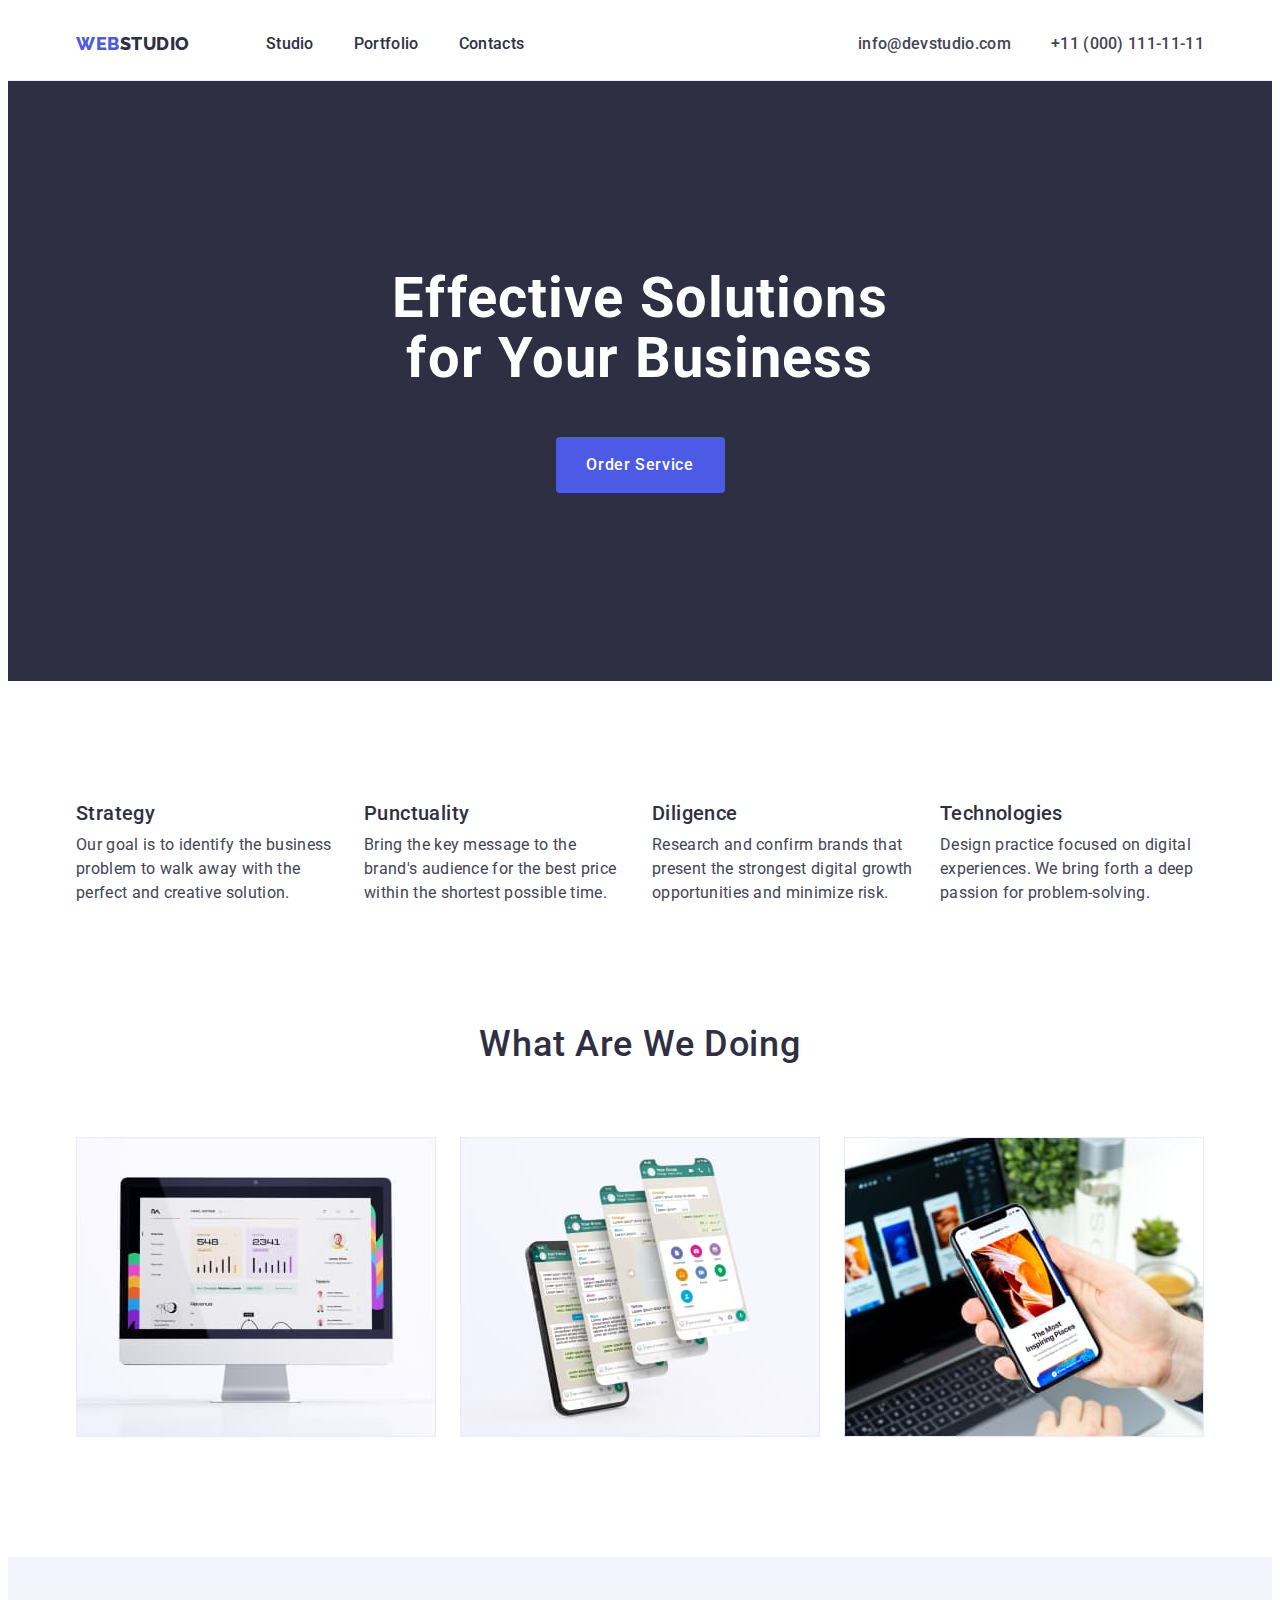
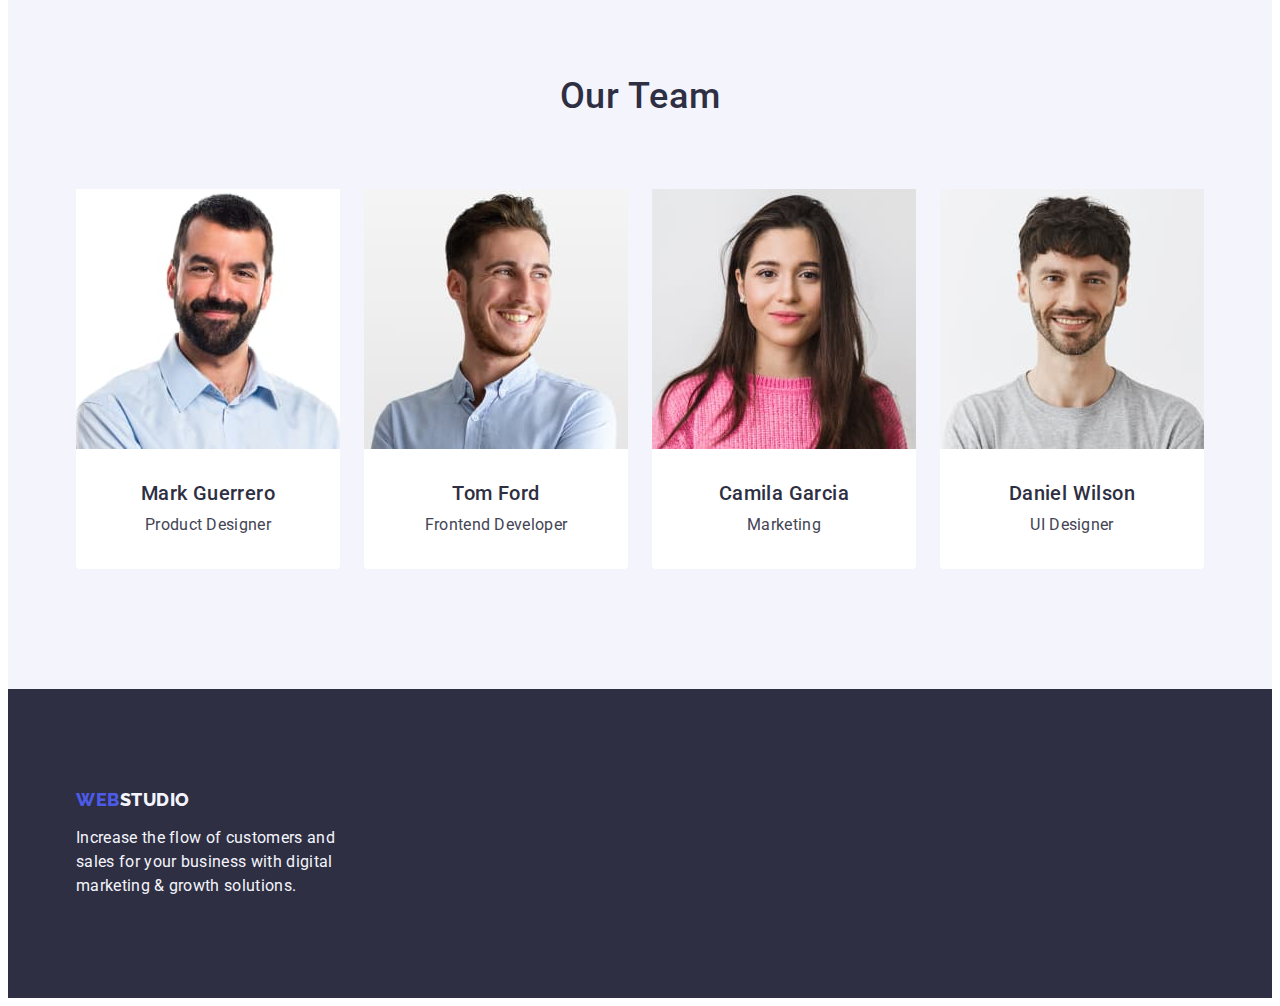
==== commit 6136886a: "pro" ====
--- a/index.html
+++ b/index.html
@@ -99,7 +99,7 @@
         <div class="container">
           <h2 class="doing-title title">What are we doing</h2>
           <ul class="doing-list list">
-            <li>
+            <li class="doing-images">
               <img
                 src="./images/img1.jpg"
                 alt="computer"
@@ -107,7 +107,7 @@
                 height="300"
               />
             </li>
-            <li>
+            <li class="doing-images">
               <img
                 src="./images/img2.jpg"
                 alt="tepephones"
@@ -115,7 +115,7 @@
                 height="300"
               />
             </li>
-            <li>
+            <li class="doing-images">
               <img
                 src="./images/img3.jpg"
                 alt="tepephone"
--- a/css/style.css
+++ b/css/style.css
@@ -6,6 +6,7 @@
   --cloud: #f4f4fd;
   --ocean: #404bbf;
   --white: #ffffff;
+  --CORNFLOWER: #E7E9FC;
 }
 *,
 *::after,
@@ -186,6 +187,7 @@
   color: var(--navyblue);
   line-height: 1.2;
   letter-spacing: 0.02em;
+  margin-bottom: 8px;
 }
 .benefits-text {
   font-family: "Roboto";
@@ -193,7 +195,6 @@
   color: var(--slate);
   line-height: 1.5;
   letter-spacing: 0.02em;
-  margin-top: 8px;
 }
 .benefits-item{
   flex-basis:calc((100% - 24px * 3) / 4) ;
@@ -207,6 +208,9 @@
 .doing-list{
   display: flex;
   gap: 24px;
+}
+.doing-images{
+  width: calc((100% - 48px) / 3);
 }
 .team-section {
   background-color: var(--cloud);
@@ -225,6 +229,7 @@
 
 .team-img {
   background-color: var(--white);
+  border-radius: 0px 0px 4px 4px;
 }
 .team-title-list{
   margin-bottom: 72px;
@@ -246,6 +251,7 @@
   line-height: 1.2;
   letter-spacing: 0.02em;
   text-align: center;
+  margin-bottom: 8px;
 }
 .team-text {
   color: var(--slate, #434455);
@@ -270,7 +276,7 @@
   line-height: 1.17;
   letter-spacing: 0.03em;
   display: inline-block;
-  margin-bottom: 17.5px;
+  margin-bottom: 16px;
 }
 .web-studio {
   color: var(--cloud);
@@ -297,7 +303,7 @@
 .but{
   display: flex;
   gap: 24px;
-  margin-bottom: 84px;
+  margin-bottom: 72px;
   justify-content: center;
 }
 .tech-but {
@@ -316,10 +322,12 @@
 .tech-but:hover {
   color: var(--white);
   background-color: var(--ocean);
+  border: 1px solid transparent;
 }
 .tech-but:focus {
   color: var(--white);
   background-color: var(--ocean);
+  border: 1px solid transparent;
 }
 .tech-list{
   display: flex;
@@ -329,12 +337,11 @@
 }
 .tech-list-title{
   flex-basis: calc((100% - 24px * 2) / 3);
-  border: 1px solid var(--CORNFLOWER, #E7E9FC);
+  border: 1px solid var(--CORNFLOWER);
   background: var(--WHITE, #FFF);
 }
 .content-box{
-  margin-top: 32px;
-  margin-bottom: 32px;
+  padding: 32px 16px;
 }
 .tech-title {
   color: var(--navyblue);
